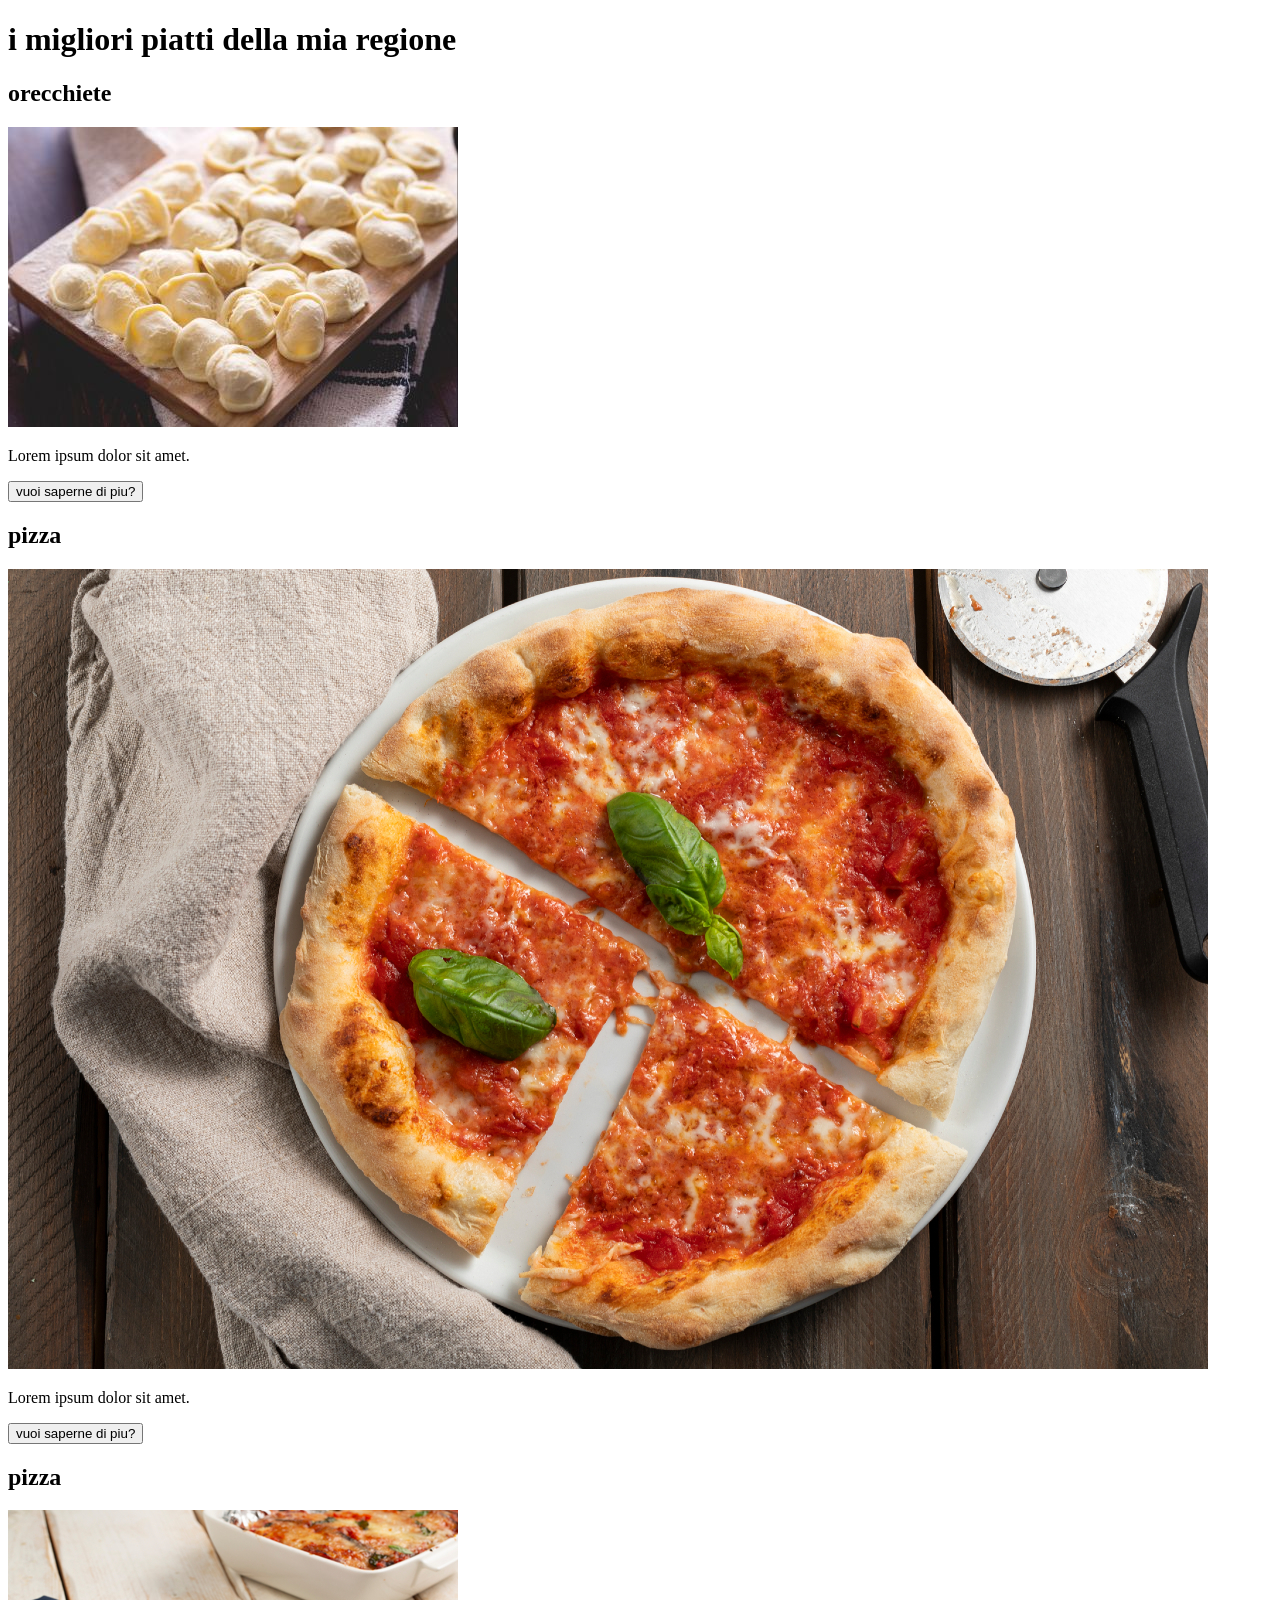
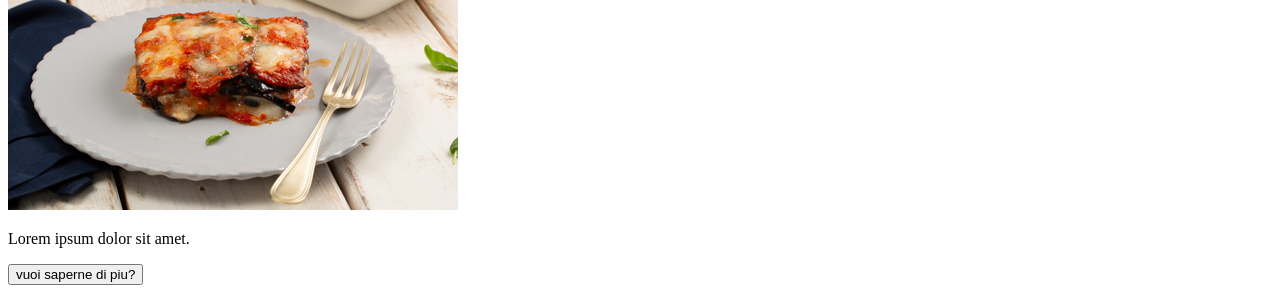
==== index.html @ ccd8f7e8 "Primo commit" ====
<!DOCTYPE html>
<html lang="en">

<head>
    <meta charset="UTF-8">
    <meta name="viewport" content="width=device-width, initial-scale=1.0">
    <title>blog di cucina</title>
</head>

<body>

    <div>
        <h1>i migliori piatti della mia regione</h1>

    </div>
    <div>
        <div>
            <h2>orecchiete</h2>
            <img src="/media/Orecchiette_450x300.jpg" alt="img di orechiette">
            <p>Lorem ipsum dolor sit amet.</p>
            <a target="_blank" href="https://www.giallozafferano.it/images/170-17087/Orecchiette_450x300.jpg">
                <button type="submit">vuoi saperne di piu?</button>
            </a>
        </div>


        <div>
            <h2>pizza</h2>
            <img src="media/Pizza-Margherita_1200x800.jpg" alt="img di pizza">
            <p>Lorem ipsum dolor sit amet.</p>
            <a target="_blank" href="https://www.giallozafferano.it/images/238-23809/Pizza-Margherita_1200x800.jpg">
                <button type="submit">vuoi saperne di piu?</button>
            </a>
        </div>



        <div>
            <h2>pizza</h2>
            <img src="media/Parmigiana-di-melanzane_450x300.jpg" alt="img di melanzane">
            <p>Lorem ipsum dolor sit amet.</p>
            <a target="_blank"
                href="https://www.giallozafferano.it/images/234-23446/Parmigiana-di-melanzane_450x300.jpg">
                <button type="submit">vuoi saperne di piu?</button>
            </a>
        </div>



    </div>

</body>

</html>
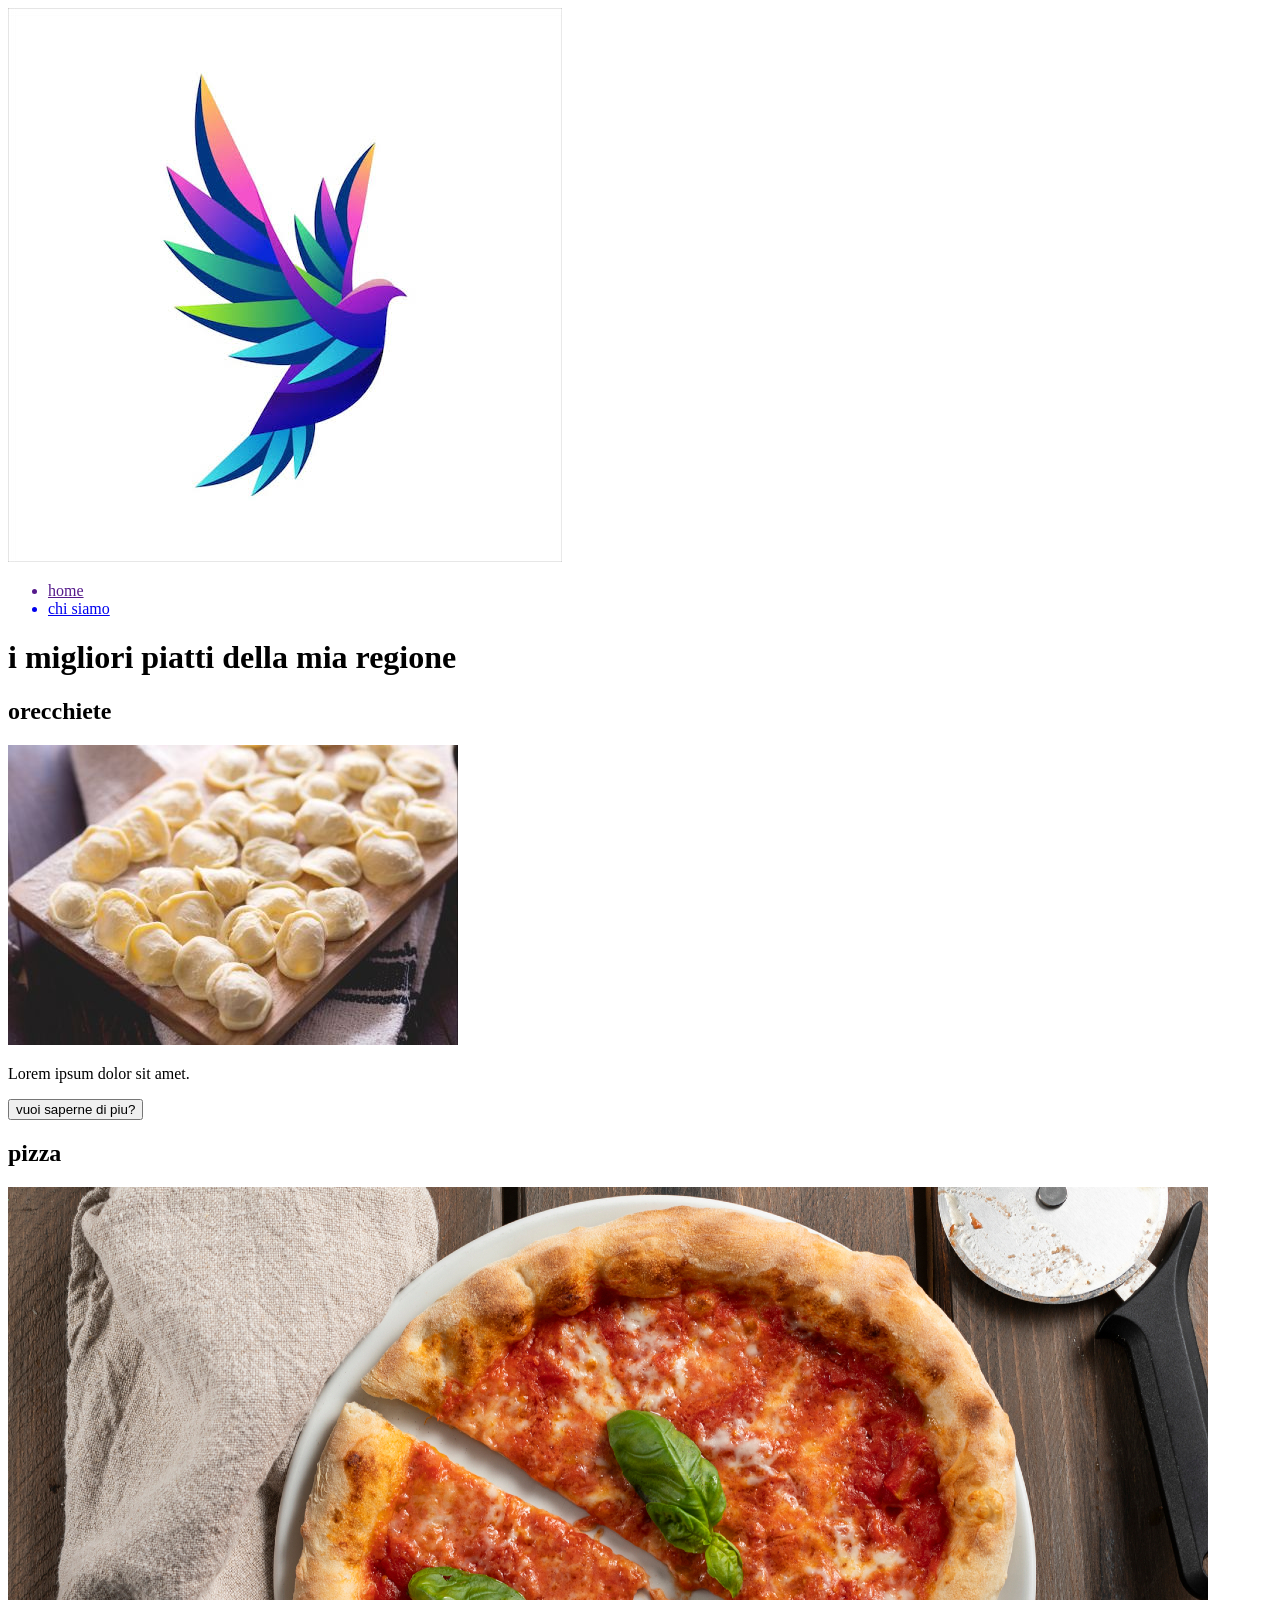
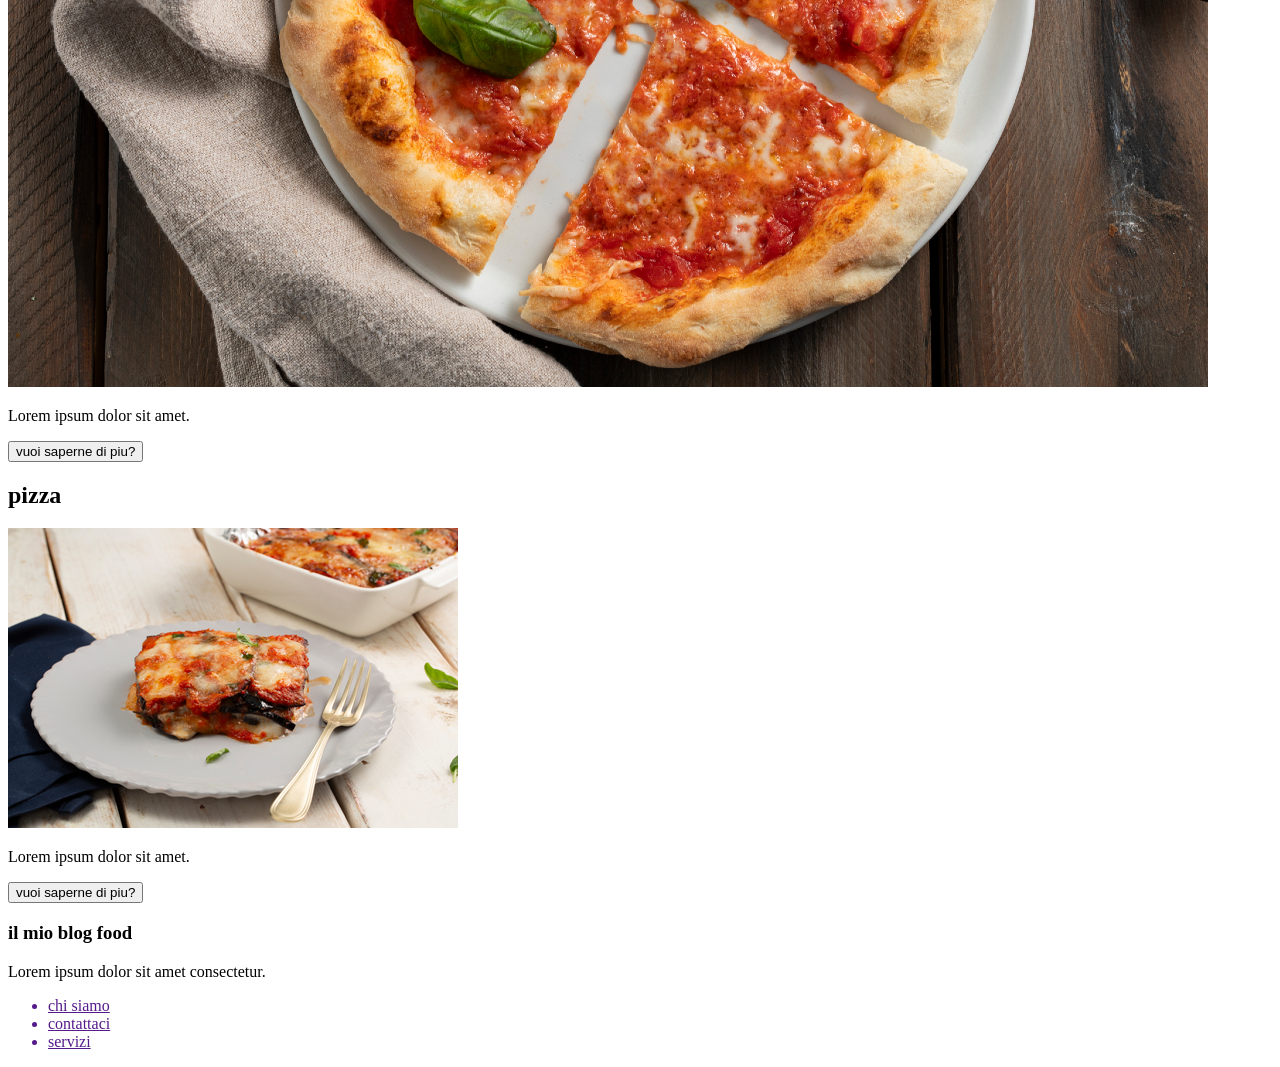
==== commit a20fe987: "first commit" ====
--- a/index.html
+++ b/index.html
@@ -9,45 +9,89 @@
 
 <body>
 
-    <div>
+    <nav>
+        <img src="/media/logo.jfif" alt="logo">
+
+        <ul>
+            <a href="">
+                <li>home</li>
+            </a>
+
+            <a href="./chisiamo.html">
+                <li>chi siamo</li>
+            </a>
+
+
+        </ul>
+    </nav>
+
+    <header>
         <h1>i migliori piatti della mia regione</h1>
 
-    </div>
-    <div>
-        <div>
-            <h2>orecchiete</h2>
-            <img src="/media/Orecchiette_450x300.jpg" alt="img di orechiette">
-            <p>Lorem ipsum dolor sit amet.</p>
-            <a target="_blank" href="https://www.giallozafferano.it/images/170-17087/Orecchiette_450x300.jpg">
-                <button type="submit">vuoi saperne di piu?</button>
-            </a>
-        </div>
+    </header>
+
+    <main>
+        <section>
+            <article>
+                <h2>orecchiete</h2>
+                <img src="/media/Orecchiette_450x300.jpg" alt="img di orechiette">
+                <p>Lorem ipsum dolor sit amet.</p>
+                <a target="_blank" href="https://www.giallozafferano.it/images/170-17087/Orecchiette_450x300.jpg">
+                    <button type="submit">vuoi saperne di piu?</button>
+                </a>
+            </article>
 
 
-        <div>
-            <h2>pizza</h2>
-            <img src="media/Pizza-Margherita_1200x800.jpg" alt="img di pizza">
-            <p>Lorem ipsum dolor sit amet.</p>
-            <a target="_blank" href="https://www.giallozafferano.it/images/238-23809/Pizza-Margherita_1200x800.jpg">
-                <button type="submit">vuoi saperne di piu?</button>
-            </a>
-        </div>
+            <article>
+                <h2>pizza</h2>
+                <img src="media/Pizza-Margherita_1200x800.jpg" alt="img di pizza">
+                <p>Lorem ipsum dolor sit amet.</p>
+                <a target="_blank" href="https://www.giallozafferano.it/images/238-23809/Pizza-Margherita_1200x800.jpg">
+                    <button type="submit">vuoi saperne di piu?</button>
+                </a>
+            </article>
 
 
 
-        <div>
-            <h2>pizza</h2>
-            <img src="media/Parmigiana-di-melanzane_450x300.jpg" alt="img di melanzane">
-            <p>Lorem ipsum dolor sit amet.</p>
-            <a target="_blank"
-                href="https://www.giallozafferano.it/images/234-23446/Parmigiana-di-melanzane_450x300.jpg">
-                <button type="submit">vuoi saperne di piu?</button>
-            </a>
-        </div>
+            <article>
+                <h2>pizza</h2>
+                <img src="media/Parmigiana-di-melanzane_450x300.jpg" alt="img di melanzane">
+                <p>Lorem ipsum dolor sit amet.</p>
+                <a target="_blank"
+                    href="https://www.giallozafferano.it/images/234-23446/Parmigiana-di-melanzane_450x300.jpg">
+                    <button type="submit">vuoi saperne di piu?</button>
+                </a>
+            </article>
 
 
 
-    </div>
+        </section>
+
+
+
+    </main>
+
+    <footer>
+        <div>
+            <h3>il mio blog food</h3>
+            <p>Lorem ipsum dolor sit amet consectetur.
+            </p>
+        </div>
+
+        <ul>
+            <a href="">
+                <li>chi siamo</li>
+            </a>
+            <a href="">
+                <li>contattaci</li>
+
+            </a>
+            <a href="">
+                <li>servizi</li>
+
+            </a>
+        </ul>
+    </footer>
 
 </body>
 
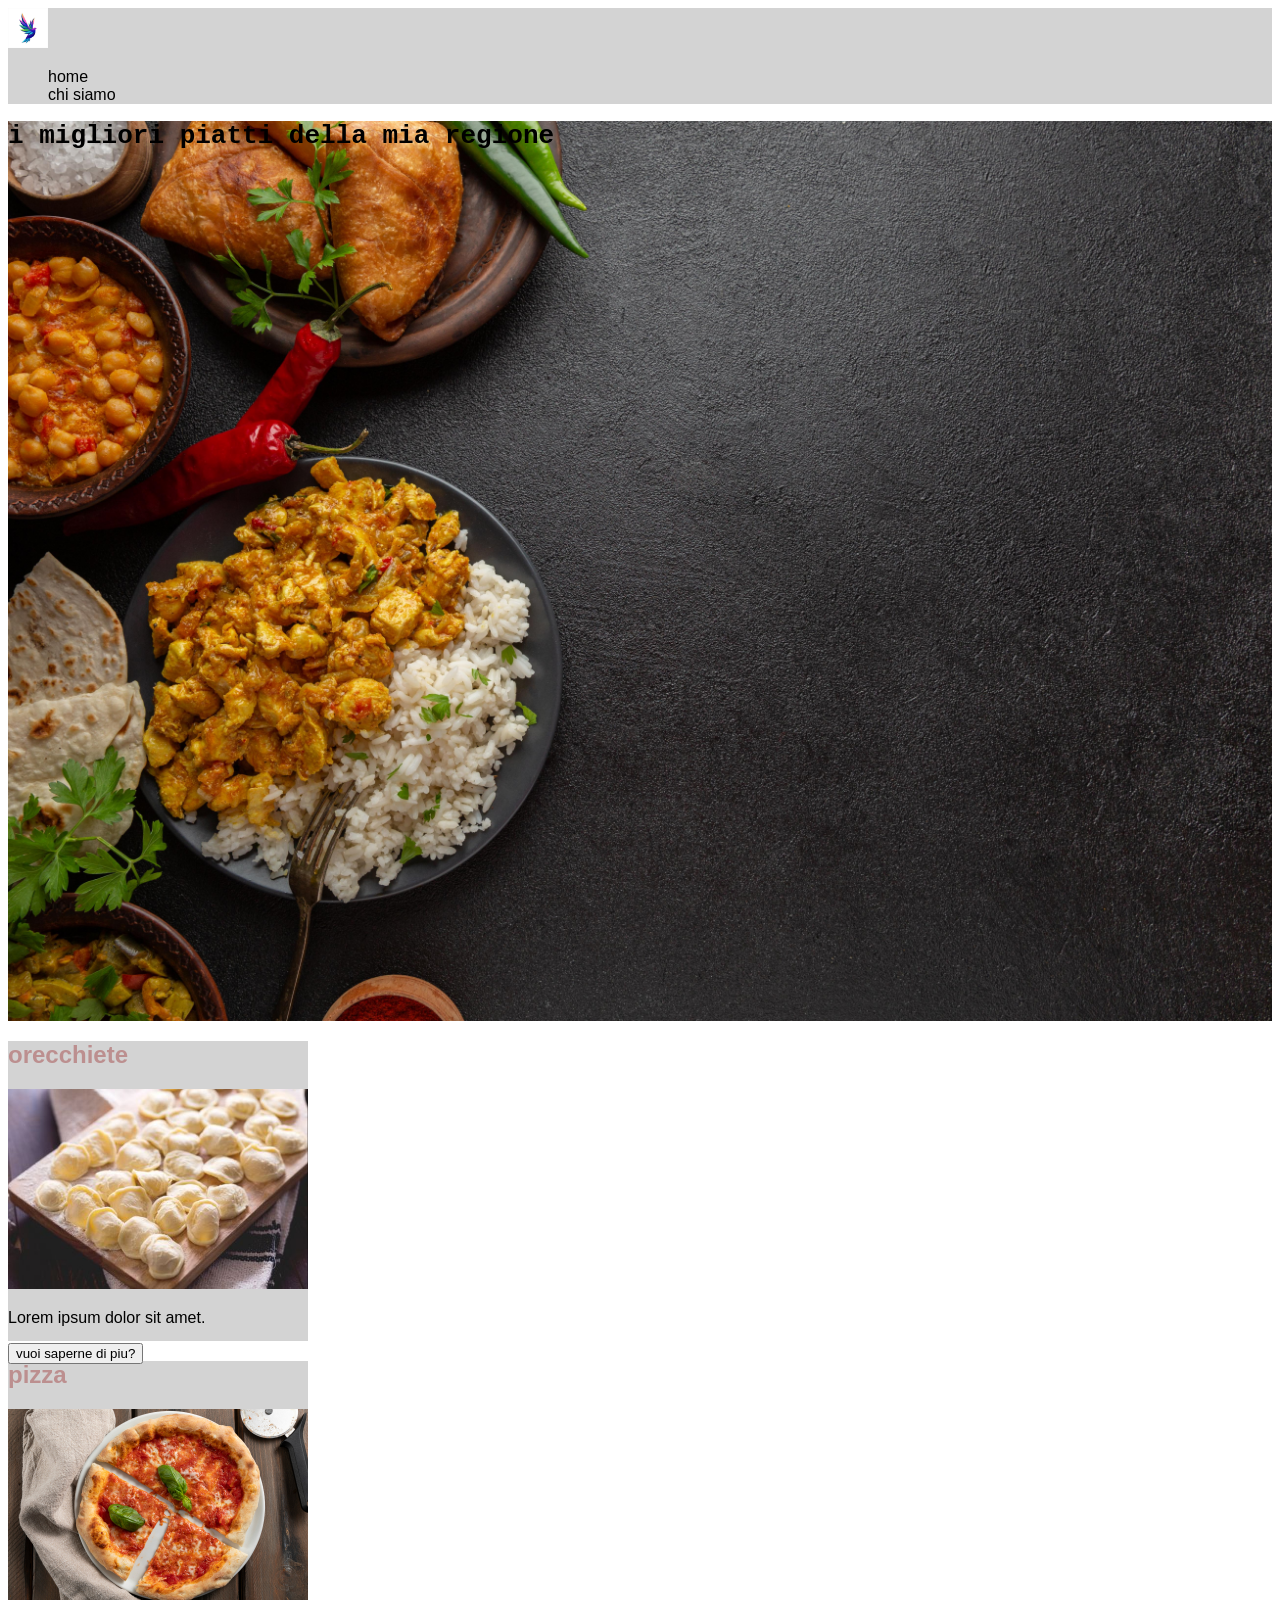
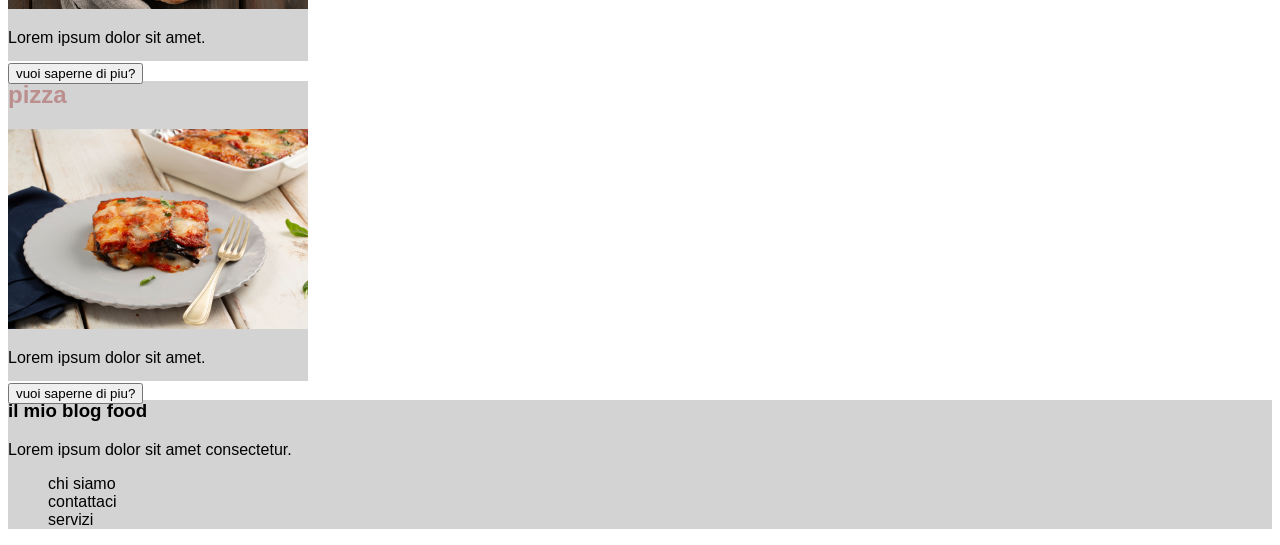
==== commit 8253611e: "first commit" ====
--- a/index.html
+++ b/index.html
@@ -5,12 +5,13 @@
     <meta charset="UTF-8">
     <meta name="viewport" content="width=device-width, initial-scale=1.0">
     <title>blog di cucina</title>
+    <link rel="stylesheet" href="./style.css">
 </head>
 
 <body>
 
     <nav>
-        <img src="/media/logo.jfif" alt="logo">
+        <img src="/media/logo.jfif" class="logo" alt="logo">
 
         <ul>
             <a href="">
@@ -25,7 +26,7 @@
         </ul>
     </nav>
 
-    <header>
+    <header class="backround_header">
         <h1>i migliori piatti della mia regione</h1>
 
     </header>
--- a/style.css
+++ b/style.css
@@ -0,0 +1,53 @@
+*{
+    font-family: Verdana, Geneva, Tahoma, sans-serif;
+}
+
+h1{
+    font-family: monospace;
+}
+
+h2{
+    color: rosybrown;
+}
+
+.logo{
+    width: 40px;
+}
+
+a{
+    color: black;
+    text-decoration: none;
+    list-style: none;
+}
+
+nav{
+    background-color: lightgray;
+}
+
+
+article{
+    background-color: lightgray;
+    height: 300px;
+    width: 300px;
+    transition: 0.4s;
+}
+
+article img{
+    width: 300px;
+}
+
+article:hover{
+    background-color: rosybrown;
+}
+
+.backround_header{
+    background-image: url(./media/backround_header.jpg);
+    height: 100vh;
+    background-repeat: no-repeat;
+    background-position: center;
+    background-size: cover;
+}
+
+footer{
+    background-color: lightgray;
+}
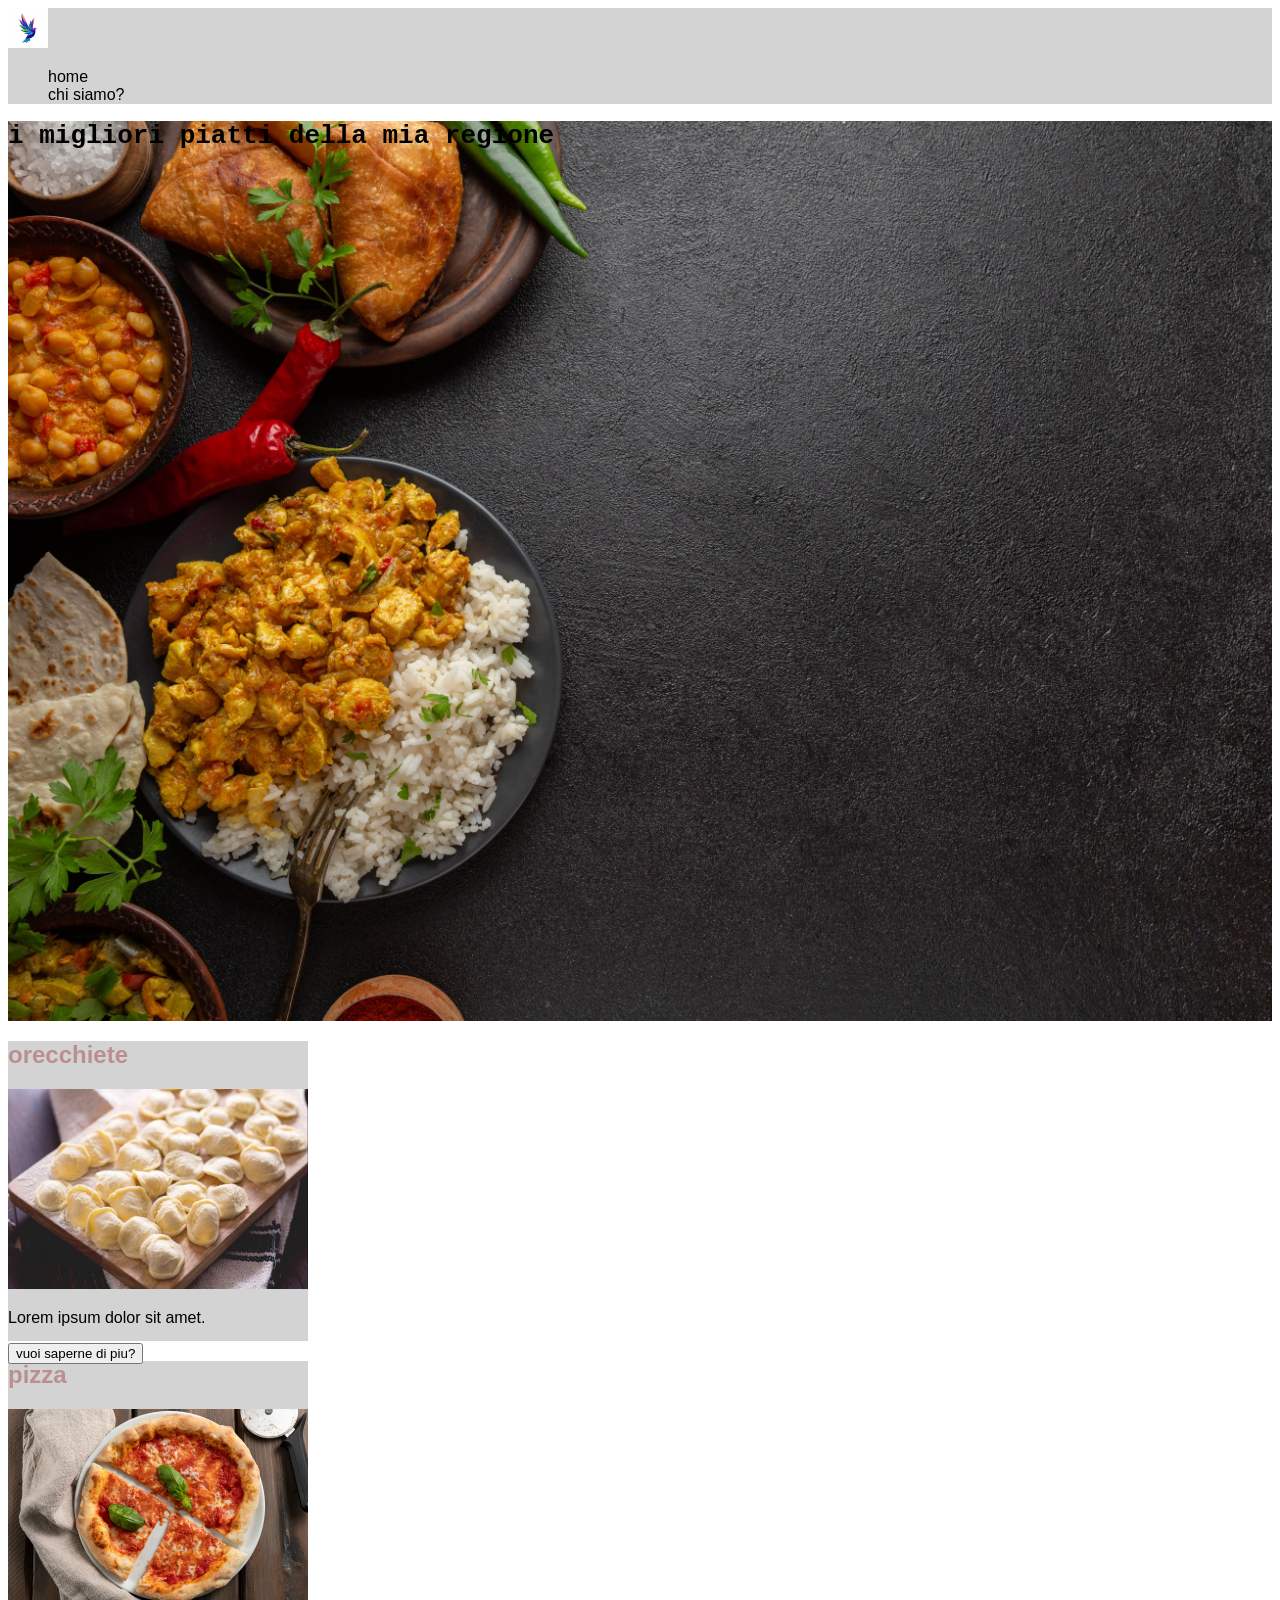
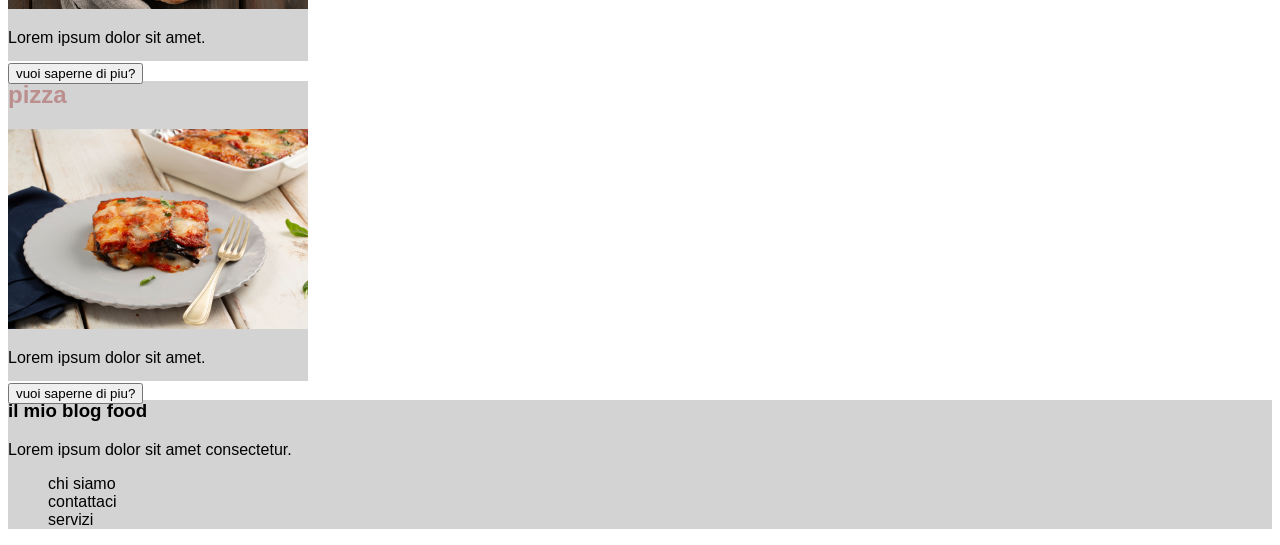
==== commit 6ce2ff17: "first commit" ====
--- a/index.html
+++ b/index.html
@@ -19,7 +19,7 @@
             </a>
 
             <a href="./chisiamo.html">
-                <li>chi siamo</li>
+                <li>chi siamo?</li>
             </a>
 
 
@@ -37,9 +37,8 @@
                 <h2>orecchiete</h2>
                 <img src="/media/Orecchiette_450x300.jpg" alt="img di orechiette">
                 <p>Lorem ipsum dolor sit amet.</p>
-                <a target="_blank" href="https://www.giallozafferano.it/images/170-17087/Orecchiette_450x300.jpg">
-                    <button type="submit">vuoi saperne di piu?</button>
-                </a>
+                
+                <button type="submit">vuoi saperne di piu?</button>
             </article>
 
 
@@ -47,9 +46,8 @@
                 <h2>pizza</h2>
                 <img src="media/Pizza-Margherita_1200x800.jpg" alt="img di pizza">
                 <p>Lorem ipsum dolor sit amet.</p>
-                <a target="_blank" href="https://www.giallozafferano.it/images/238-23809/Pizza-Margherita_1200x800.jpg">
-                    <button type="submit">vuoi saperne di piu?</button>
-                </a>
+               
+                <button type="submit">vuoi saperne di piu?</button>
             </article>
 
 
@@ -58,10 +56,8 @@
                 <h2>pizza</h2>
                 <img src="media/Parmigiana-di-melanzane_450x300.jpg" alt="img di melanzane">
                 <p>Lorem ipsum dolor sit amet.</p>
-                <a target="_blank"
-                    href="https://www.giallozafferano.it/images/234-23446/Parmigiana-di-melanzane_450x300.jpg">
-                    <button type="submit">vuoi saperne di piu?</button>
-                </a>
+                
+                <button type="submit">vuoi saperne di piu?</button>
             </article>
 
 
@@ -73,11 +69,11 @@
     </main>
 
     <footer>
-        <div>
+        <section>
             <h3>il mio blog food</h3>
             <p>Lorem ipsum dolor sit amet consectetur.
             </p>
-        </div>
+        </section>
 
         <ul>
             <a href="">
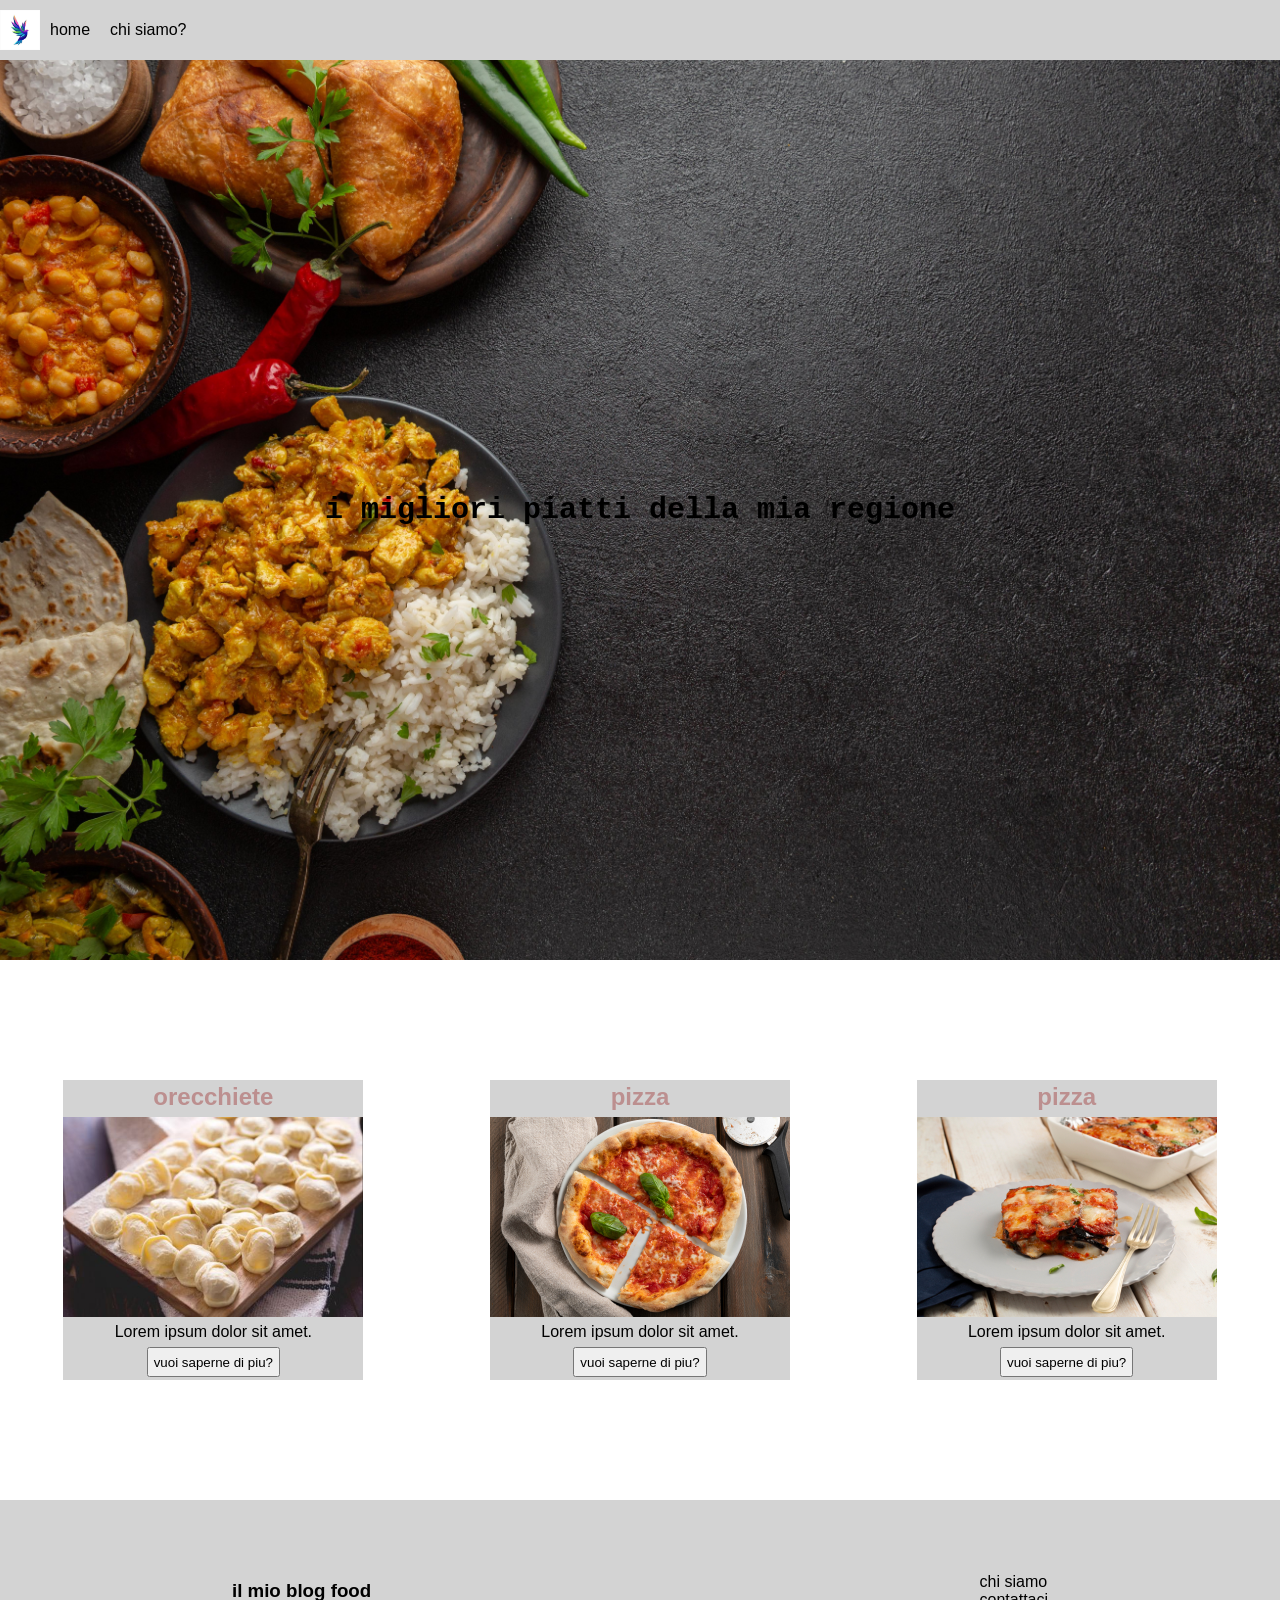
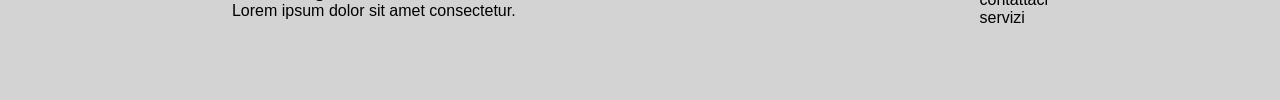
==== commit dd9b200d: "first commit" ====
--- a/index.html
+++ b/index.html
@@ -32,7 +32,7 @@
     </header>
 
     <main>
-        <section>
+        <section class="article_container">
             <article>
                 <h2>orecchiete</h2>
                 <img src="/media/Orecchiette_450x300.jpg" alt="img di orechiette">
--- a/style.css
+++ b/style.css
@@ -1,5 +1,7 @@
 *{
     font-family: Verdana, Geneva, Tahoma, sans-serif;
+    margin: 0px;
+    padding: 0px;
 }
 
 h1{
@@ -22,6 +24,28 @@
 
 nav{
     background-color: lightgray;
+    display: flex;
+    align-items: center;
+    height: 60px;
+}
+
+
+nav ul{
+    display: flex;
+    gap: 20px;
+    padding-left: 10px;
+}
+
+
+nav li:hover{
+    border-bottom: 1px solid black;
+}
+
+.article_container{
+    display: flex;
+    height: 60vh;
+    align-items: center;
+    justify-content: space-around;
 }
 
 
@@ -30,6 +54,16 @@
     height: 300px;
     width: 300px;
     transition: 0.4s;
+    display: flex;
+    flex-direction: column;
+    align-items: center;
+    justify-content: space-around;
+}
+
+article button{
+    height: 30px;
+    padding: 5px;
+    cursor: pointer;
 }
 
 article img{
@@ -37,7 +71,7 @@
 }
 
 article:hover{
-    background-color: rosybrown;
+    background-color: lightblue;
 }
 
 .backround_header{
@@ -46,8 +80,17 @@
     background-repeat: no-repeat;
     background-position: center;
     background-size: cover;
+
+    display: flex;
+    justify-content: center;
+    align-items: center;
+    font-size: 15px;
 }
 
 footer{
     background-color: lightgray;
+    min-height: 200px;
+    display: flex;
+    align-items: center;
+    justify-content: space-around;
 }
